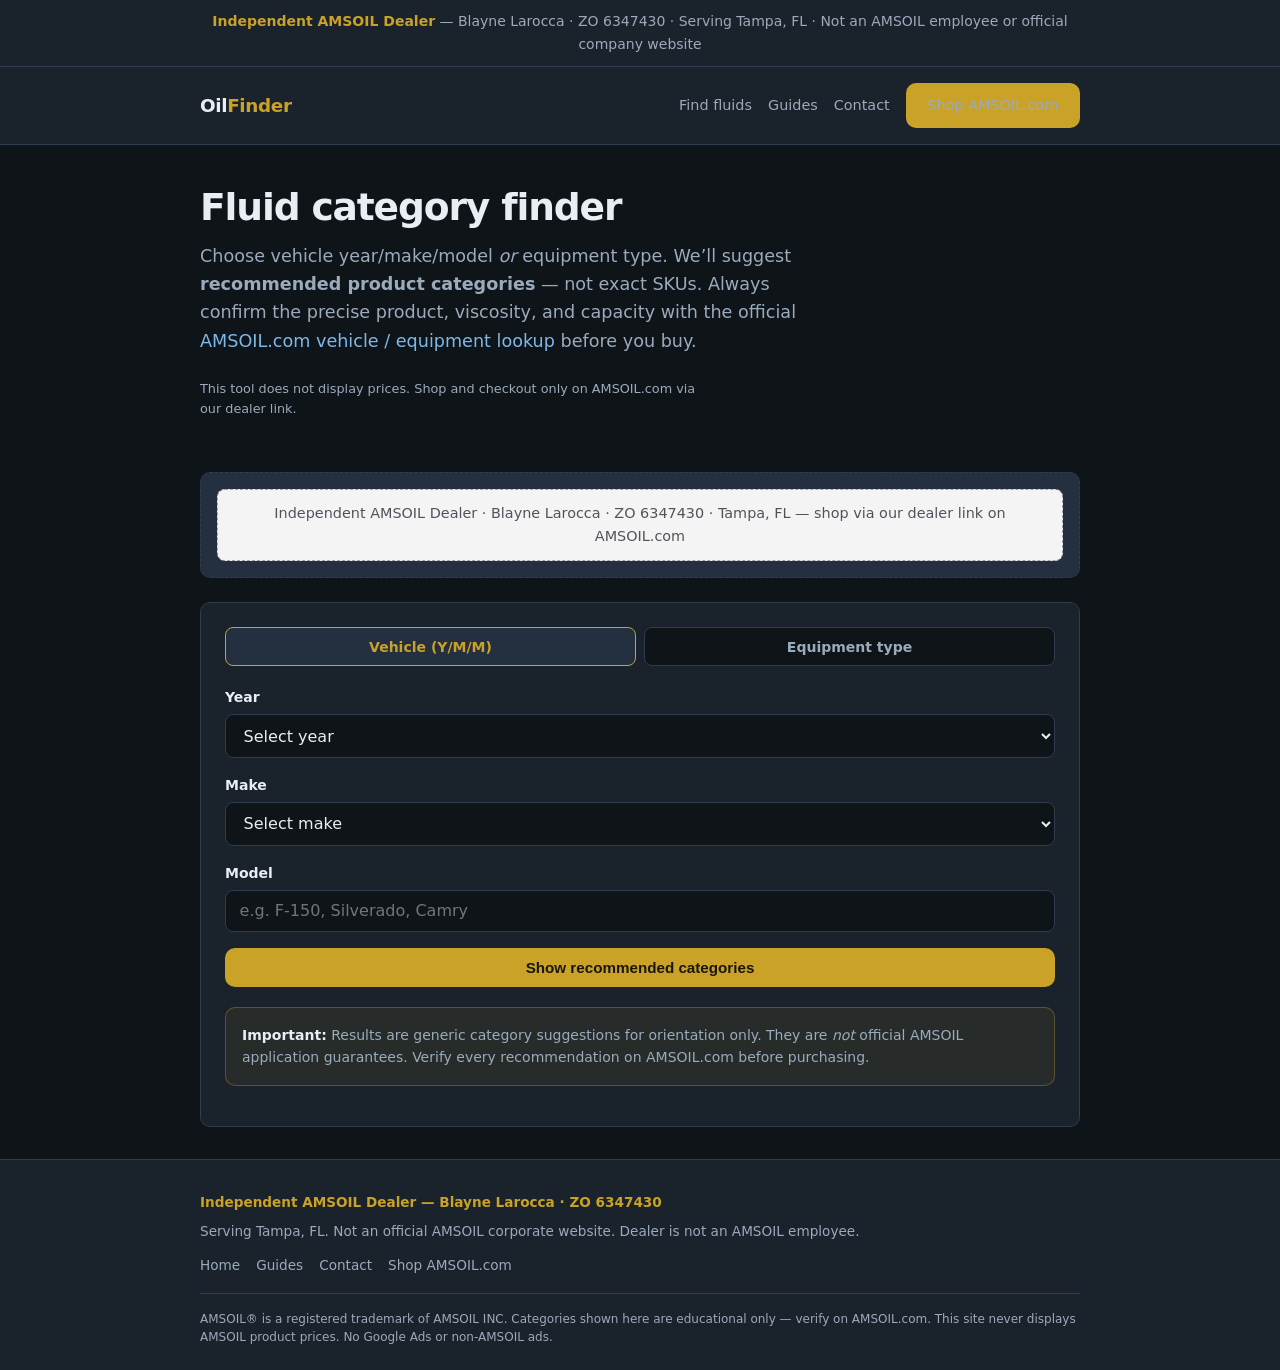
==== finder.html @ b57ad69c "Initial Oil Finder site (Tampa FL, ZO 6347430)" ====
<!DOCTYPE html>
<html lang="en">
<head>
  <meta charset="utf-8">
  <meta name="viewport" content="width=device-width, initial-scale=1">
  <title>Oil &amp; Fluid Finder | Blayne Larocca — Independent AMSOIL Dealer · Tampa, FL</title>
  <meta name="description" content="Year/make/model or equipment-type fluid category finder. Independent AMSOIL Dealer Blayne Larocca (ZO 6347430) in Tampa, FL. Categories only — verify exact products on AMSOIL.com. No prices on this site.">
  <meta name="robots" content="index,follow">
  <link rel="stylesheet" href="assets/styles.css">
</head>
<body>

  <div class="dealer-id" role="banner">
    <div class="wrap">
      <strong>Independent AMSOIL Dealer</strong>
      — Blayne Larocca · ZO 6347430 · Serving Tampa, FL
      <span aria-hidden="true"> · </span>
      Not an AMSOIL employee or official company website
    </div>
  </div>

  <header class="site-header">
    <div class="wrap inner">
      <a class="logo" href="index.html">Oil<span>Finder</span></a>
      <nav class="nav" aria-label="Primary">
        <a href="finder.html">Find fluids</a>
        <a href="index.html#guides">Guides</a>
        <a href="index.html#contact">Contact</a>
        <a class="btn btn-primary" href="https://www.amsoil.com/?zo=6347430" rel="noopener sponsored">Shop AMSOIL.com</a>
      </nav>
    </div>
  </header>

  <main>
    <section class="hero" style="padding-bottom:1rem;">
      <div class="wrap">
        <h1>Fluid category finder</h1>
        <p class="lede">
          Choose vehicle year/make/model <em>or</em> equipment type. We’ll suggest
          <strong>recommended product categories</strong> — not exact SKUs.
          Always confirm the precise product, viscosity, and capacity with the official
          <a href="https://www.amsoil.com/lookup/" rel="noopener" target="_blank">AMSOIL.com vehicle / equipment lookup</a>
          before you buy.
        </p>
        <p class="disclaimer">This tool does not display prices. Shop and checkout only on AMSOIL.com via our dealer link.</p>
      </div>
    </section>

    <div class="wrap">
      <div class="banner-slot" id="amsoil-banner">
        <!-- AMSOIL dealer banner: paste official code from Dealer Zone → My Dealer Website here -->
        <p class="banner-fallback" style="margin:0;padding:0.75rem 1rem;background:#f4f4f5;border:1px dashed #a1a1aa;border-radius:8px;font-size:0.9rem;color:#52525b;">
          Independent AMSOIL Dealer · Blayne Larocca · ZO 6347430 · Tampa, FL — shop via our dealer link on AMSOIL.com
        </p>
      </div>
    </div>

    <section style="padding-top:0;">
      <div class="wrap">
        <div class="form-panel">
          <div class="tabs" role="tablist" aria-label="Lookup mode">
            <button type="button" class="tab active" id="tab-vehicle" role="tab" aria-selected="true" aria-controls="panel-vehicle">Vehicle (Y/M/M)</button>
            <button type="button" class="tab" id="tab-equipment" role="tab" aria-selected="false" aria-controls="panel-equipment">Equipment type</button>
          </div>

          <form id="finder-form" action="#" method="get" novalidate>
            <div id="panel-vehicle" role="tabpanel">
              <div class="form-row">
                <label for="year">Year</label>
                <select id="year" name="year">
                  <option value="">Select year</option>
                </select>
              </div>
              <div class="form-row">
                <label for="make">Make</label>
                <select id="make" name="make">
                  <option value="">Select make</option>
                  <option>Chevrolet</option>
                  <option>GMC</option>
                  <option>Ford</option>
                  <option>Ram</option>
                  <option>Toyota</option>
                  <option>Honda</option>
                  <option>BMW</option>
                  <option>Mercedes-Benz</option>
                  <option>Volkswagen</option>
                  <option>Jeep</option>
                  <option>Other / see AMSOIL.com lookup</option>
                </select>
              </div>
              <div class="form-row">
                <label for="model">Model</label>
                <input type="text" id="model" name="model" placeholder="e.g. F-150, Silverado, Camry" autocomplete="off">
              </div>
            </div>

            <div id="panel-equipment" class="hidden" role="tabpanel">
              <div class="form-row">
                <label for="equipment">Equipment type</label>
                <select id="equipment" name="equipment">
                  <option value="">Select type</option>
                  <option value="diesel-pickup">Diesel pickup / truck</option>
                  <option value="gas-passenger">Gasoline passenger car / SUV</option>
                  <option value="european">European passenger car</option>
                  <option value="motorcycle">Motorcycle</option>
                  <option value="lawn">Lawn mower / outdoor power</option>
                  <option value="classic">Classic / vintage vehicle</option>
                  <option value="atv-utv">ATV / UTV / side-by-side</option>
                  <option value="marine">Marine / outboard (category only)</option>
                  <option value="other">Other — use AMSOIL.com lookup</option>
                </select>
              </div>
            </div>

            <button type="submit" class="btn btn-primary btn-block">Show recommended categories</button>
          </form>

          <div class="note-box" style="margin-top:1.25rem;">
            <strong style="color:var(--text);">Important:</strong>
            Results are generic category suggestions for orientation only.
            They are <em>not</em> official AMSOIL application guarantees.
            Verify every recommendation on AMSOIL.com before purchasing.
          </div>
        </div>

        <div class="results" id="results" aria-live="polite">
          <h2 class="section-title">Recommended product categories</h2>
          <p id="results-intro" style="color:var(--muted); font-size:0.95rem;"></p>
          <ul class="category-list" id="category-list"></ul>

          <div class="shop-cta">
            <p>Ready to buy? Complete your purchase on AMSOIL.com through our Independent Dealer link. <strong>No prices are shown on this site.</strong></p>
            <a class="btn btn-primary btn-lg" href="https://www.amsoil.com/?zo=6347430" rel="noopener sponsored">Shop on AMSOIL.com</a>
            <p style="margin:1rem 0 0; font-size:0.8rem;">
              Also open the official
              <a href="https://www.amsoil.com/lookup/" rel="noopener" target="_blank">vehicle / equipment lookup</a>
              to confirm exact products.
            </p>
          </div>
        </div>
      </div>
    </section>
  </main>

  <footer class="site-footer">
    <div class="wrap">
      <p class="footer-id">Independent AMSOIL Dealer — Blayne Larocca · ZO 6347430</p>
      <p>Serving Tampa, FL. Not an official AMSOIL corporate website. Dealer is not an AMSOIL employee.</p>
      <nav class="footer-nav" aria-label="Footer">
        <a href="index.html">Home</a>
        <a href="index.html#guides">Guides</a>
        <a href="index.html#contact">Contact</a>
        <a href="https://www.amsoil.com/?zo=6347430" rel="noopener sponsored">Shop AMSOIL.com</a>
      </nav>
      <div class="legal">
        AMSOIL® is a registered trademark of AMSOIL INC. Categories shown here are educational only — verify on AMSOIL.com.
        This site never displays AMSOIL product prices. No Google Ads or non-AMSOIL ads.
      </div>
    </div>
  </footer>

  <script>
    (function () {
      // Populate years (current year down to 1980) — placeholder UX only
      var yearSel = document.getElementById('year');
      var y = new Date().getFullYear() + 1;
      for (var i = y; i >= 1980; i--) {
        var opt = document.createElement('option');
        opt.value = String(i);
        opt.textContent = String(i);
        yearSel.appendChild(opt);
      }

      var tabVehicle = document.getElementById('tab-vehicle');
      var tabEquipment = document.getElementById('tab-equipment');
      var panelVehicle = document.getElementById('panel-vehicle');
      var panelEquipment = document.getElementById('panel-equipment');
      var mode = 'vehicle';

      function setMode(next) {
        mode = next;
        var isVehicle = next === 'vehicle';
        tabVehicle.classList.toggle('active', isVehicle);
        tabEquipment.classList.toggle('active', !isVehicle);
        tabVehicle.setAttribute('aria-selected', isVehicle ? 'true' : 'false');
        tabEquipment.setAttribute('aria-selected', isVehicle ? 'false' : 'true');
        panelVehicle.classList.toggle('hidden', !isVehicle);
        panelEquipment.classList.toggle('hidden', isVehicle);
      }

      tabVehicle.addEventListener('click', function () { setMode('vehicle'); });
      tabEquipment.addEventListener('click', function () { setMode('equipment'); });

      // Category maps — CATEGORIES ONLY, no fake SKUs, no prices
      var byEquipment = {
        'diesel-pickup': [
          { name: 'Heavy-duty / diesel engine oil', note: 'Match viscosity & API / OEM diesel specs on AMSOIL.com' },
          { name: 'Automatic or manual transmission fluid', note: 'Confirm transmission type in official lookup' },
          { name: 'Differential / gear lube', note: 'Front/rear as equipped; verify weight & limited-slip needs' },
          { name: 'Oil filter & by-pass filtration (if applicable)', note: 'Fitment via AMSOIL.com lookup' },
          { name: 'Coolant / antifreeze (as needed)', note: 'Follow OEM coolant chemistry requirements' }
        ],
        'gas-passenger': [
          { name: 'Passenger-car synthetic motor oil', note: 'Verify viscosity & API/ILSAC specs' },
          { name: 'Oil filter', note: 'Confirm fitment on AMSOIL.com' },
          { name: 'Automatic transmission fluid (if automatic)', note: 'Match OEM ATF specification' },
          { name: 'Differential / transfer case fluid (AWD/4WD)', note: 'As equipped — verify on lookup' }
        ],
        'european': [
          { name: 'European-formula / ACEA-minded motor oil', note: 'Match ACEA class & OEM approvals on AMSOIL.com' },
          { name: 'Oil filter', note: 'Confirm application' },
          { name: 'OEM-spec automatic transmission fluid', note: 'Many European cars need specific ATF — verify' },
          { name: 'Coolant meeting OEM chemistry', note: 'Do not mix incompatible coolants' }
        ],
        'motorcycle': [
          { name: 'Motorcycle engine oil (shared-sump or separate)', note: 'Confirm wet-clutch / JASO needs on AMSOIL.com' },
          { name: 'Fork oil / suspension fluid (as needed)', note: 'Match weight recommended by OEM' },
          { name: 'Chain lube or primary/transmission (as equipped)', note: 'Depends on bike design — verify' },
          { name: 'Oil filter', note: 'Confirm fitment' }
        ],
        'lawn': [
          { name: 'Small-engine / 4-stroke motor oil', note: 'Match viscosity for air-cooled engines' },
          { name: 'Grease for deck / linkages (as needed)', note: 'Optional maintenance category' },
          { name: 'Fuel additive / stabilizer (seasonal)', note: 'Follow label; verify product on AMSOIL.com' }
        ],
        'classic': [
          { name: 'Classic / high-zinc or appropriate motor oil', note: 'Flat-tappet & seal considerations — verify suitability' },
          { name: 'Gear lube for differential / manual gearbox', note: 'Match weight & GL rating' },
          { name: 'Grease', note: 'Chassis & bearings as applicable' },
          { name: 'Transmission fluid (if automatic)', note: 'Older ATF specs — confirm on AMSOIL.com' }
        ],
        'atv-utv': [
          { name: 'ATV/UTV engine oil', note: 'Confirm wet-clutch / OEM viscosity on AMSOIL.com' },
          { name: 'Transmission / differential fluid', note: 'As equipped' },
          { name: 'Grease', note: 'Suspension & driveline points' }
        ],
        'marine': [
          { name: 'Marine engine oil / outboard oil category', note: '2-stroke vs 4-stroke critical — verify on AMSOIL.com' },
          { name: 'Lower unit / gear lube (as equipped)', note: 'Confirm application' }
        ],
        'other': [
          { name: 'Use official AMSOIL.com lookup', note: 'Enter exact equipment for authoritative recommendations' }
        ]
      };

      var defaultVehicleCategories = [
        { name: 'Synthetic motor oil', note: 'Confirm viscosity & specifications for your exact engine' },
        { name: 'Oil filter', note: 'Fitment via AMSOIL.com vehicle lookup' },
        { name: 'Transmission fluid', note: 'Automatic, DCT, CVT, or manual — match OEM spec' },
        { name: 'Differential / transfer case fluid (if equipped)', note: 'Verify weights and limited-slip requirements' },
        { name: 'Coolant / grease (as needed)', note: 'Follow OEM guidance; verify products on AMSOIL.com' }
      ];

      function inferEquipmentFromMake(make, model) {
        var m = (make + ' ' + model).toLowerCase();
        if (/bmw|mercedes|volkswagen|audi|volvo|porsche|mini/.test(m)) return 'european';
        if (/silverado|sierra|f-?250|f-?350|ram 2500|ram 3500|powerstroke|duramax|cummins/.test(m)) return 'diesel-pickup';
        return 'gas-passenger';
      }

      var form = document.getElementById('finder-form');
      var results = document.getElementById('results');
      var list = document.getElementById('category-list');
      var intro = document.getElementById('results-intro');

      form.addEventListener('submit', function (e) {
        e.preventDefault();
        var cats;
        var label;

        if (mode === 'equipment') {
          var eq = document.getElementById('equipment').value;
          if (!eq) {
            alert('Please select an equipment type.');
            return;
          }
          cats = byEquipment[eq] || byEquipment.other;
          label = document.getElementById('equipment').selectedOptions[0].textContent;
        } else {
          var year = document.getElementById('year').value;
          var make = document.getElementById('make').value;
          var model = document.getElementById('model').value.trim();
          if (!year || !make) {
            alert('Please select year and make (model optional).');
            return;
          }
          var key = inferEquipmentFromMake(make, model);
          cats = byEquipment[key] || defaultVehicleCategories;
          label = year + ' ' + make + (model ? ' ' + model : '');
        }

        list.innerHTML = '';
        cats.forEach(function (c) {
          var li = document.createElement('li');
          li.innerHTML = c.name + '<small>' + c.note + '</small>';
          list.appendChild(li);
        });

        intro.textContent = 'Suggested categories for “' + label + '”. These are not exact SKUs and are not a substitute for the official AMSOIL.com lookup.';
        results.classList.add('visible');
        results.scrollIntoView({ behavior: 'smooth', block: 'start' });
      });
    })();
  </script>
</body>
</html>
---- assets/styles.css ----
/* Independent Dealer Oil Finder — shared styles (zero-spend, no ads) */
:root {
  --bg: #0f1419;
  --surface: #1a222c;
  --surface-2: #243040;
  --text: #e8eef4;
  --muted: #9aabbc;
  --accent: #c9a227;
  --accent-hover: #e0b82e;
  --link: #7eb8e8;
  --border: #2e3d4f;
  --success: #3d9a6a;
  --radius: 10px;
  --max: 920px;
  --font: system-ui, -apple-system, "Segoe UI", Roboto, "Helvetica Neue", Arial, sans-serif;
}

*, *::before, *::after { box-sizing: border-box; }

html { scroll-behavior: smooth; }

body {
  margin: 0;
  font-family: var(--font);
  background: var(--bg);
  color: var(--text);
  line-height: 1.6;
  font-size: 1rem;
  min-height: 100vh;
  display: flex;
  flex-direction: column;
}

a { color: var(--link); text-decoration: none; }
a:hover { text-decoration: underline; }

img { max-width: 100%; height: auto; }

.wrap {
  width: 100%;
  max-width: var(--max);
  margin: 0 auto;
  padding: 0 1.25rem;
}

/* ——— Independent Dealer banner (required ID) ——— */
.dealer-id {
  background: var(--surface);
  border-bottom: 1px solid var(--border);
  padding: 0.65rem 0;
  font-size: 0.875rem;
  color: var(--muted);
  text-align: center;
}

.dealer-id strong {
  color: var(--accent);
  font-weight: 600;
}

/* ——— Header ——— */
.site-header {
  background: var(--surface);
  border-bottom: 1px solid var(--border);
  padding: 1rem 0;
  position: sticky;
  top: 0;
  z-index: 40;
}

.site-header .inner {
  display: flex;
  flex-wrap: wrap;
  align-items: center;
  justify-content: space-between;
  gap: 0.75rem;
}

.logo {
  font-weight: 700;
  font-size: 1.15rem;
  color: var(--text);
  text-decoration: none;
  letter-spacing: -0.02em;
}

.logo span { color: var(--accent); }

.nav {
  display: flex;
  flex-wrap: wrap;
  gap: 0.35rem 1rem;
  align-items: center;
}

.nav a {
  color: var(--muted);
  font-size: 0.9rem;
  font-weight: 500;
  text-decoration: none;
}

.nav a:hover { color: var(--text); }

.btn {
  display: inline-block;
  padding: 0.7rem 1.35rem;
  border-radius: var(--radius);
  font-weight: 600;
  font-size: 0.95rem;
  border: none;
  cursor: pointer;
  text-align: center;
  text-decoration: none;
  transition: background 0.15s, color 0.15s, transform 0.1s;
}

.btn:hover { text-decoration: none; transform: translateY(-1px); }

.btn-primary {
  background: var(--accent);
  color: #1a1508;
}

.btn-primary:hover { background: var(--accent-hover); color: #1a1508; }

.btn-outline {
  background: transparent;
  color: var(--text);
  border: 1px solid var(--border);
}

.btn-outline:hover {
  border-color: var(--accent);
  color: var(--accent);
}

.btn-lg {
  padding: 0.95rem 1.75rem;
  font-size: 1.05rem;
}

.btn-block { display: block; width: 100%; }

/* ——— Hero ——— */
.hero {
  padding: 2.5rem 0 2rem;
}

.hero h1 {
  font-size: clamp(1.75rem, 5vw, 2.35rem);
  line-height: 1.2;
  margin: 0 0 0.75rem;
  letter-spacing: -0.03em;
}

.hero .lede {
  font-size: 1.1rem;
  color: var(--muted);
  max-width: 36em;
  margin: 0 0 1.5rem;
}

.hero-actions {
  display: flex;
  flex-wrap: wrap;
  gap: 0.75rem;
  margin-bottom: 1rem;
}

.disclaimer {
  font-size: 0.8rem;
  color: var(--muted);
  max-width: 40em;
}

.disclaimer a { color: var(--link); }

/* ——— Sections ——— */
section { padding: 2rem 0; }

.section-title {
  font-size: 1.35rem;
  margin: 0 0 1rem;
  letter-spacing: -0.02em;
}

.card-grid {
  display: grid;
  gap: 1rem;
  grid-template-columns: 1fr;
}

@media (min-width: 560px) {
  .card-grid { grid-template-columns: repeat(2, 1fr); }
}

@media (min-width: 800px) {
  .card-grid.cols-3 { grid-template-columns: repeat(3, 1fr); }
}

.card {
  background: var(--surface);
  border: 1px solid var(--border);
  border-radius: var(--radius);
  padding: 1.25rem;
}

.card h3 {
  margin: 0 0 0.5rem;
  font-size: 1.05rem;
}

.card p {
  margin: 0;
  color: var(--muted);
  font-size: 0.925rem;
}

.card a.card-link {
  display: inline-block;
  margin-top: 0.75rem;
  font-weight: 600;
  font-size: 0.9rem;
}

.steps {
  list-style: none;
  padding: 0;
  margin: 0;
  counter-reset: step;
}

.steps li {
  position: relative;
  padding: 1rem 1rem 1rem 3.25rem;
  background: var(--surface);
  border: 1px solid var(--border);
  border-radius: var(--radius);
  margin-bottom: 0.75rem;
}

.steps li::before {
  counter-increment: step;
  content: counter(step);
  position: absolute;
  left: 1rem;
  top: 1rem;
  width: 1.6rem;
  height: 1.6rem;
  background: var(--accent);
  color: #1a1508;
  border-radius: 50%;
  font-weight: 700;
  font-size: 0.85rem;
  display: flex;
  align-items: center;
  justify-content: center;
}

.steps li strong { color: var(--text); }
.steps li span { color: var(--muted); font-size: 0.925rem; display: block; margin-top: 0.25rem; }

/* ——— Banner slot ——— */
.banner-slot {
  background: var(--surface-2);
  border: 1px dashed var(--border);
  border-radius: var(--radius);
  padding: 1rem;
  text-align: center;
  margin: 1.5rem 0;
  min-height: 60px;
  color: var(--muted);
  font-size: 0.8rem;
}

/* ——— Forms (finder) ——— */
.form-panel {
  background: var(--surface);
  border: 1px solid var(--border);
  border-radius: var(--radius);
  padding: 1.5rem;
}

.form-row {
  margin-bottom: 1rem;
}

.form-row label {
  display: block;
  font-weight: 600;
  font-size: 0.875rem;
  margin-bottom: 0.35rem;
  color: var(--text);
}

.form-row select,
.form-row input[type="text"],
.form-row input[type="email"],
.form-row input[type="number"] {
  width: 100%;
  padding: 0.65rem 0.85rem;
  border-radius: 8px;
  border: 1px solid var(--border);
  background: var(--bg);
  color: var(--text);
  font-size: 1rem;
  font-family: inherit;
}

.form-row select:focus,
.form-row input:focus {
  outline: 2px solid var(--accent);
  outline-offset: 1px;
}

.tabs {
  display: flex;
  gap: 0.5rem;
  margin-bottom: 1.25rem;
}

.tab {
  flex: 1;
  padding: 0.65rem;
  background: var(--bg);
  border: 1px solid var(--border);
  border-radius: 8px;
  color: var(--muted);
  font-weight: 600;
  font-size: 0.875rem;
  cursor: pointer;
  font-family: inherit;
}

.tab.active {
  background: var(--surface-2);
  border-color: var(--accent);
  color: var(--accent);
}

.results {
  margin-top: 1.5rem;
  display: none;
}

.results.visible { display: block; }

.category-list {
  list-style: none;
  padding: 0;
  margin: 0 0 1.25rem;
}

.category-list li {
  background: var(--surface-2);
  border: 1px solid var(--border);
  border-radius: 8px;
  padding: 0.85rem 1rem;
  margin-bottom: 0.5rem;
  font-weight: 500;
}

.category-list li small {
  display: block;
  color: var(--muted);
  font-weight: 400;
  font-size: 0.8rem;
  margin-top: 0.2rem;
}

.note-box {
  background: rgba(201, 162, 39, 0.08);
  border: 1px solid rgba(201, 162, 39, 0.35);
  border-radius: var(--radius);
  padding: 1rem;
  font-size: 0.875rem;
  color: var(--muted);
  margin: 1rem 0;
}

.shop-cta {
  text-align: center;
  padding: 1.5rem;
  background: var(--surface);
  border: 2px solid var(--accent);
  border-radius: var(--radius);
  margin: 1.5rem 0;
}

.shop-cta p {
  margin: 0 0 1rem;
  color: var(--muted);
  font-size: 0.9rem;
}

/* ——— Guide article ——— */
.guide-hero {
  padding: 2rem 0 1rem;
  border-bottom: 1px solid var(--border);
  margin-bottom: 1.5rem;
}

.guide-hero h1 {
  font-size: clamp(1.5rem, 4vw, 2rem);
  margin: 0 0 0.5rem;
  letter-spacing: -0.02em;
}

.guide-meta {
  color: var(--muted);
  font-size: 0.875rem;
}

.prose {
  max-width: 40em;
}

.prose h2 {
  font-size: 1.2rem;
  margin: 1.75rem 0 0.5rem;
}

.prose p { color: var(--muted); margin: 0 0 1rem; }
.prose ul { color: var(--muted); padding-left: 1.25rem; margin: 0 0 1rem; }
.prose li { margin-bottom: 0.35rem; }

/* ——— Contact ——— */
.contact-card {
  background: var(--surface);
  border: 1px solid var(--border);
  border-radius: var(--radius);
  padding: 1.5rem;
}

.contact-card dl {
  margin: 0;
  display: grid;
  gap: 0.75rem;
}

.contact-card dt {
  font-size: 0.75rem;
  text-transform: uppercase;
  letter-spacing: 0.04em;
  color: var(--muted);
  margin: 0;
}

.contact-card dd {
  margin: 0.15rem 0 0;
  font-weight: 500;
}

.privacy-note {
  font-size: 0.8rem;
  color: var(--muted);
  margin-top: 1rem;
}

/* ——— Footer ——— */
.site-footer {
  margin-top: auto;
  background: var(--surface);
  border-top: 1px solid var(--border);
  padding: 2rem 0 1.5rem;
  font-size: 0.85rem;
  color: var(--muted);
}

.site-footer .footer-id {
  color: var(--accent);
  font-weight: 600;
  margin-bottom: 0.5rem;
}

.site-footer p { margin: 0 0 0.5rem; }

.site-footer .legal {
  margin-top: 1rem;
  padding-top: 1rem;
  border-top: 1px solid var(--border);
  font-size: 0.75rem;
  line-height: 1.5;
}

.footer-nav {
  display: flex;
  flex-wrap: wrap;
  gap: 0.5rem 1rem;
  margin: 0.75rem 0;
}

.footer-nav a { color: var(--muted); font-size: 0.85rem; }

.hidden { display: none !important; }
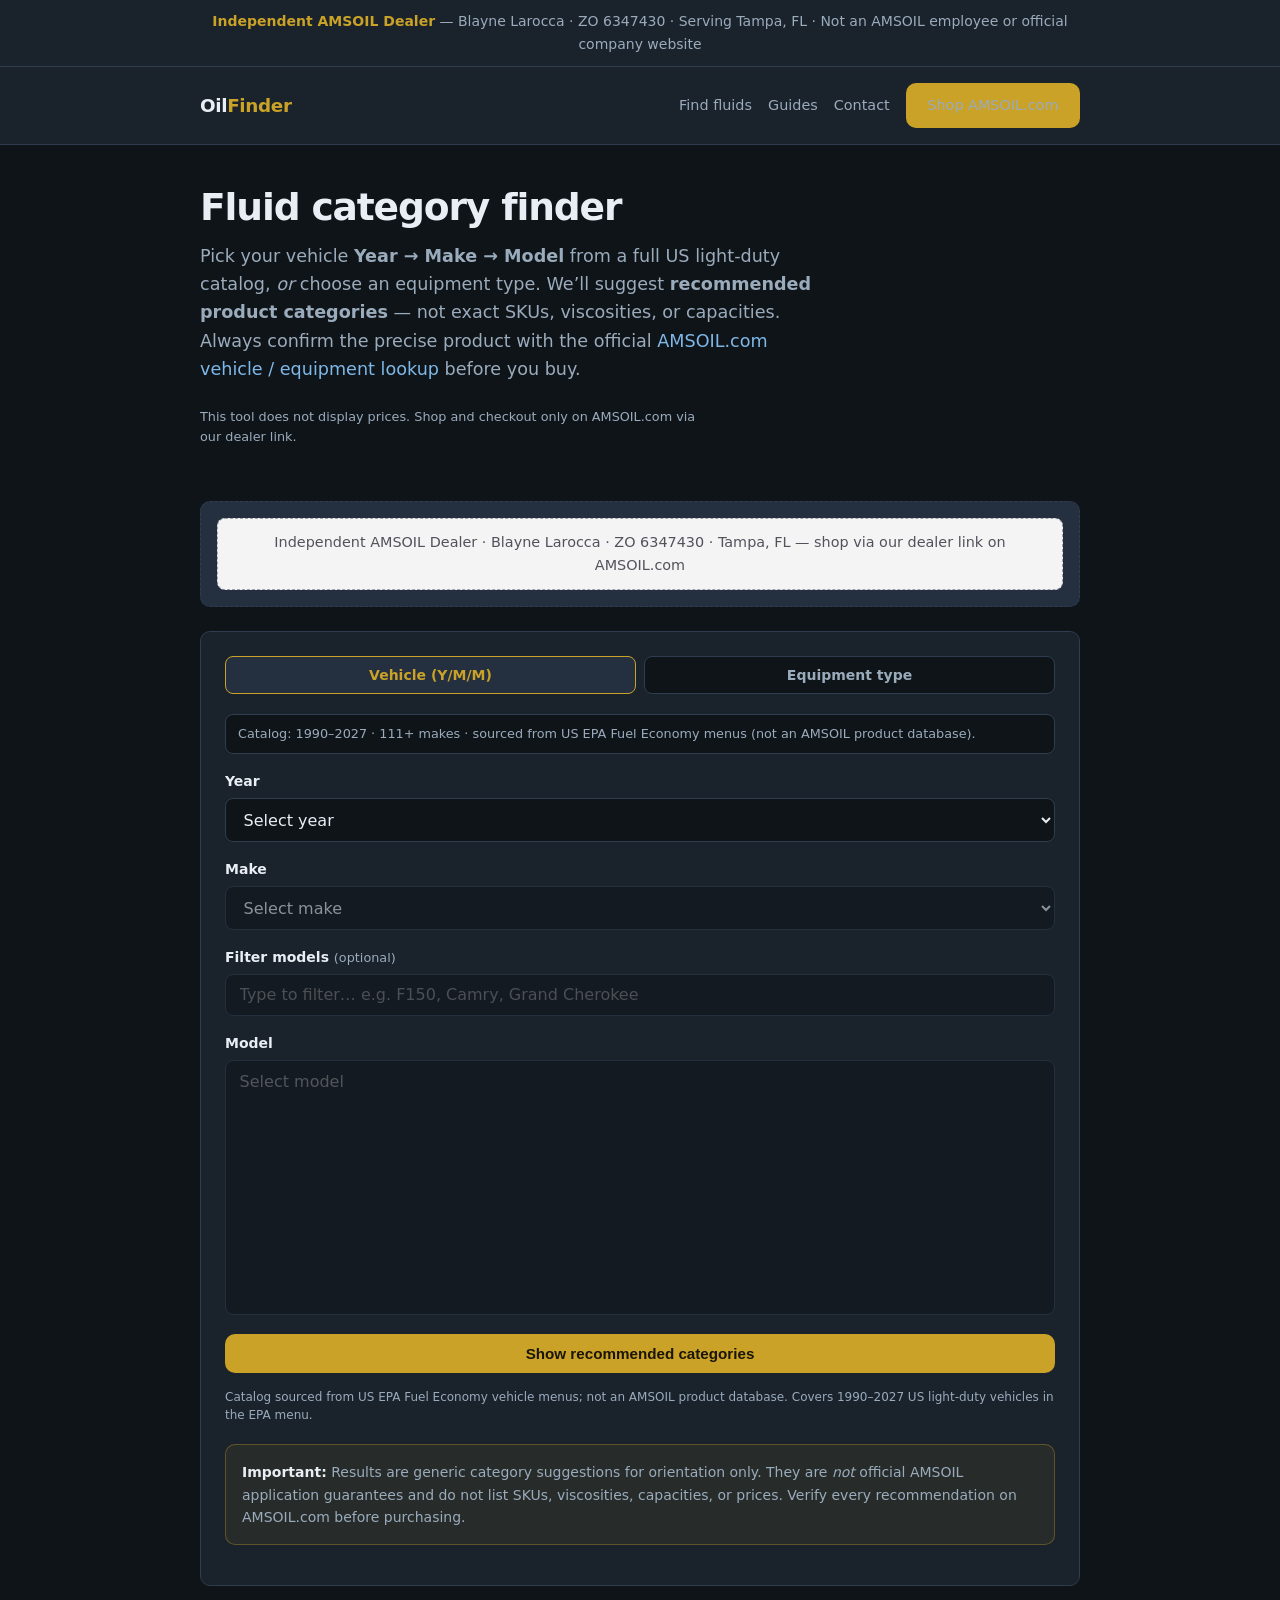
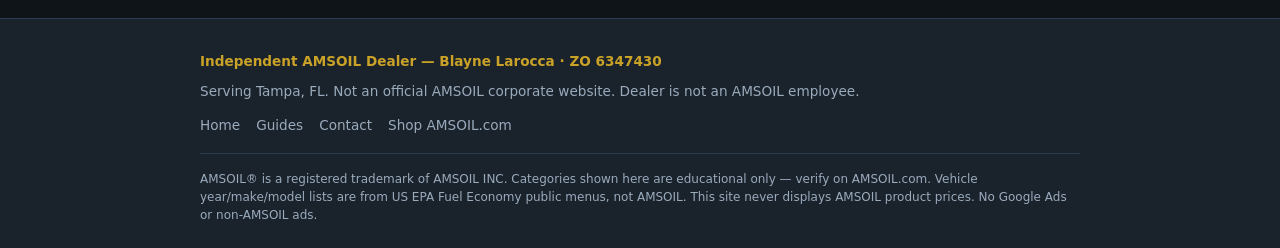
==== commit 78f867cd: "Expand finder with EPA Year→Make→Model vehicle catalog Lazy-load split year JSON from US EPA Fuel Ec" ====
--- a/finder.html
+++ b/finder.html
@@ -4,7 +4,7 @@
   <meta charset="utf-8">
   <meta name="viewport" content="width=device-width, initial-scale=1">
   <title>Oil &amp; Fluid Finder | Blayne Larocca — Independent AMSOIL Dealer · Tampa, FL</title>
-  <meta name="description" content="Year/make/model or equipment-type fluid category finder. Independent AMSOIL Dealer Blayne Larocca (ZO 6347430) in Tampa, FL. Categories only — verify exact products on AMSOIL.com. No prices on this site.">
+  <meta name="description" content="Year/make/model oil finder for US cars, trucks, and SUVs — then verify categories on AMSOIL.com. Independent AMSOIL Dealer Blayne Larocca (ZO 6347430) in Tampa, FL. No prices on this site.">
   <meta name="robots" content="index,follow">
   <link rel="stylesheet" href="assets/styles.css">
 </head>
@@ -36,10 +36,11 @@
       <div class="wrap">
         <h1>Fluid category finder</h1>
         <p class="lede">
-          Choose vehicle year/make/model <em>or</em> equipment type. We’ll suggest
-          <strong>recommended product categories</strong> — not exact SKUs.
-          Always confirm the precise product, viscosity, and capacity with the official
-          <a href="https://www.amsoil.com/lookup/" rel="noopener" target="_blank">AMSOIL.com vehicle / equipment lookup</a>
+          Pick your vehicle <strong>Year → Make → Model</strong> from a full US light-duty catalog,
+          <em>or</em> choose an equipment type. We’ll suggest
+          <strong>recommended product categories</strong> — not exact SKUs, viscosities, or capacities.
+          Always confirm the precise product with the official
+          <a href="https://www.amsoil.com/lookup/?zo=6347430" rel="noopener" target="_blank">AMSOIL.com vehicle / equipment lookup</a>
           before you buy.
         </p>
         <p class="disclaimer">This tool does not display prices. Shop and checkout only on AMSOIL.com via our dealer link.</p>
@@ -63,34 +64,31 @@
             <button type="button" class="tab" id="tab-equipment" role="tab" aria-selected="false" aria-controls="panel-equipment">Equipment type</button>
           </div>
 
+          <p id="catalog-status" class="catalog-status" role="status" aria-live="polite"></p>
+
           <form id="finder-form" action="#" method="get" novalidate>
             <div id="panel-vehicle" role="tabpanel">
               <div class="form-row">
                 <label for="year">Year</label>
-                <select id="year" name="year">
+                <select id="year" name="year" required>
                   <option value="">Select year</option>
                 </select>
               </div>
               <div class="form-row">
                 <label for="make">Make</label>
-                <select id="make" name="make">
+                <select id="make" name="make" required disabled>
                   <option value="">Select make</option>
-                  <option>Chevrolet</option>
-                  <option>GMC</option>
-                  <option>Ford</option>
-                  <option>Ram</option>
-                  <option>Toyota</option>
-                  <option>Honda</option>
-                  <option>BMW</option>
-                  <option>Mercedes-Benz</option>
-                  <option>Volkswagen</option>
-                  <option>Jeep</option>
-                  <option>Other / see AMSOIL.com lookup</option>
                 </select>
               </div>
               <div class="form-row">
+                <label for="model-filter">Filter models <span class="label-hint">(optional)</span></label>
+                <input type="search" id="model-filter" name="model_filter" placeholder="Type to filter… e.g. F150, Camry, Grand Cherokee" autocomplete="off" disabled>
+              </div>
+              <div class="form-row">
                 <label for="model">Model</label>
-                <input type="text" id="model" name="model" placeholder="e.g. F-150, Silverado, Camry" autocomplete="off">
+                <select id="model" name="model" required disabled size="8" class="model-select">
+                  <option value="">Select model</option>
+                </select>
               </div>
             </div>
 
@@ -115,27 +113,30 @@
             <button type="submit" class="btn btn-primary btn-block">Show recommended categories</button>
           </form>
 
+          <p id="catalog-source-note" class="catalog-source-note">
+            Catalog sourced from US EPA Fuel Economy vehicle menus; not an AMSOIL product database.
+          </p>
+
           <div class="note-box" style="margin-top:1.25rem;">
             <strong style="color:var(--text);">Important:</strong>
             Results are generic category suggestions for orientation only.
-            They are <em>not</em> official AMSOIL application guarantees.
+            They are <em>not</em> official AMSOIL application guarantees and do not list SKUs, viscosities, capacities, or prices.
             Verify every recommendation on AMSOIL.com before purchasing.
           </div>
         </div>
 
         <div class="results" id="results" aria-live="polite">
           <h2 class="section-title">Recommended product categories</h2>
+          <p class="results-vehicle" id="results-vehicle"></p>
           <p id="results-intro" style="color:var(--muted); font-size:0.95rem;"></p>
           <ul class="category-list" id="category-list"></ul>
 
           <div class="shop-cta">
-            <p>Ready to buy? Complete your purchase on AMSOIL.com through our Independent Dealer link. <strong>No prices are shown on this site.</strong></p>
-            <a class="btn btn-primary btn-lg" href="https://www.amsoil.com/?zo=6347430" rel="noopener sponsored">Shop on AMSOIL.com</a>
-            <p style="margin:1rem 0 0; font-size:0.8rem;">
-              Also open the official
-              <a href="https://www.amsoil.com/lookup/" rel="noopener" target="_blank">vehicle / equipment lookup</a>
-              to confirm exact products.
-            </p>
+            <p>Confirm exact products on AMSOIL.com, then shop through our Independent Dealer link. <strong>No prices are shown on this site.</strong></p>
+            <div class="cta-row">
+              <a class="btn btn-primary btn-lg" id="cta-lookup" href="https://www.amsoil.com/lookup/?zo=6347430" rel="noopener" target="_blank">Verify on AMSOIL.com lookup</a>
+              <a class="btn btn-outline btn-lg" id="cta-shop" href="https://www.amsoil.com/?zo=6347430" rel="noopener sponsored">Shop AMSOIL.com</a>
+            </div>
           </div>
         </div>
       </div>
@@ -154,153 +155,12 @@
       </nav>
       <div class="legal">
         AMSOIL® is a registered trademark of AMSOIL INC. Categories shown here are educational only — verify on AMSOIL.com.
+        Vehicle year/make/model lists are from US EPA Fuel Economy public menus, not AMSOIL.
         This site never displays AMSOIL product prices. No Google Ads or non-AMSOIL ads.
       </div>
     </div>
   </footer>
 
-  <script>
-    (function () {
-      // Populate years (current year down to 1980) — placeholder UX only
-      var yearSel = document.getElementById('year');
-      var y = new Date().getFullYear() + 1;
-      for (var i = y; i >= 1980; i--) {
-        var opt = document.createElement('option');
-        opt.value = String(i);
-        opt.textContent = String(i);
-        yearSel.appendChild(opt);
-      }
-
-      var tabVehicle = document.getElementById('tab-vehicle');
-      var tabEquipment = document.getElementById('tab-equipment');
-      var panelVehicle = document.getElementById('panel-vehicle');
-      var panelEquipment = document.getElementById('panel-equipment');
-      var mode = 'vehicle';
-
-      function setMode(next) {
-        mode = next;
-        var isVehicle = next === 'vehicle';
-        tabVehicle.classList.toggle('active', isVehicle);
-        tabEquipment.classList.toggle('active', !isVehicle);
-        tabVehicle.setAttribute('aria-selected', isVehicle ? 'true' : 'false');
-        tabEquipment.setAttribute('aria-selected', isVehicle ? 'false' : 'true');
-        panelVehicle.classList.toggle('hidden', !isVehicle);
-        panelEquipment.classList.toggle('hidden', isVehicle);
-      }
-
-      tabVehicle.addEventListener('click', function () { setMode('vehicle'); });
-      tabEquipment.addEventListener('click', function () { setMode('equipment'); });
-
-      // Category maps — CATEGORIES ONLY, no fake SKUs, no prices
-      var byEquipment = {
-        'diesel-pickup': [
-          { name: 'Heavy-duty / diesel engine oil', note: 'Match viscosity & API / OEM diesel specs on AMSOIL.com' },
-          { name: 'Automatic or manual transmission fluid', note: 'Confirm transmission type in official lookup' },
-          { name: 'Differential / gear lube', note: 'Front/rear as equipped; verify weight & limited-slip needs' },
-          { name: 'Oil filter & by-pass filtration (if applicable)', note: 'Fitment via AMSOIL.com lookup' },
-          { name: 'Coolant / antifreeze (as needed)', note: 'Follow OEM coolant chemistry requirements' }
-        ],
-        'gas-passenger': [
-          { name: 'Passenger-car synthetic motor oil', note: 'Verify viscosity & API/ILSAC specs' },
-          { name: 'Oil filter', note: 'Confirm fitment on AMSOIL.com' },
-          { name: 'Automatic transmission fluid (if automatic)', note: 'Match OEM ATF specification' },
-          { name: 'Differential / transfer case fluid (AWD/4WD)', note: 'As equipped — verify on lookup' }
-        ],
-        'european': [
-          { name: 'European-formula / ACEA-minded motor oil', note: 'Match ACEA class & OEM approvals on AMSOIL.com' },
-          { name: 'Oil filter', note: 'Confirm application' },
-          { name: 'OEM-spec automatic transmission fluid', note: 'Many European cars need specific ATF — verify' },
-          { name: 'Coolant meeting OEM chemistry', note: 'Do not mix incompatible coolants' }
-        ],
-        'motorcycle': [
-          { name: 'Motorcycle engine oil (shared-sump or separate)', note: 'Confirm wet-clutch / JASO needs on AMSOIL.com' },
-          { name: 'Fork oil / suspension fluid (as needed)', note: 'Match weight recommended by OEM' },
-          { name: 'Chain lube or primary/transmission (as equipped)', note: 'Depends on bike design — verify' },
-          { name: 'Oil filter', note: 'Confirm fitment' }
-        ],
-        'lawn': [
-          { name: 'Small-engine / 4-stroke motor oil', note: 'Match viscosity for air-cooled engines' },
-          { name: 'Grease for deck / linkages (as needed)', note: 'Optional maintenance category' },
-          { name: 'Fuel additive / stabilizer (seasonal)', note: 'Follow label; verify product on AMSOIL.com' }
-        ],
-        'classic': [
-          { name: 'Classic / high-zinc or appropriate motor oil', note: 'Flat-tappet & seal considerations — verify suitability' },
-          { name: 'Gear lube for differential / manual gearbox', note: 'Match weight & GL rating' },
-          { name: 'Grease', note: 'Chassis & bearings as applicable' },
-          { name: 'Transmission fluid (if automatic)', note: 'Older ATF specs — confirm on AMSOIL.com' }
-        ],
-        'atv-utv': [
-          { name: 'ATV/UTV engine oil', note: 'Confirm wet-clutch / OEM viscosity on AMSOIL.com' },
-          { name: 'Transmission / differential fluid', note: 'As equipped' },
-          { name: 'Grease', note: 'Suspension & driveline points' }
-        ],
-        'marine': [
-          { name: 'Marine engine oil / outboard oil category', note: '2-stroke vs 4-stroke critical — verify on AMSOIL.com' },
-          { name: 'Lower unit / gear lube (as equipped)', note: 'Confirm application' }
-        ],
-        'other': [
-          { name: 'Use official AMSOIL.com lookup', note: 'Enter exact equipment for authoritative recommendations' }
-        ]
-      };
-
-      var defaultVehicleCategories = [
-        { name: 'Synthetic motor oil', note: 'Confirm viscosity & specifications for your exact engine' },
-        { name: 'Oil filter', note: 'Fitment via AMSOIL.com vehicle lookup' },
-        { name: 'Transmission fluid', note: 'Automatic, DCT, CVT, or manual — match OEM spec' },
-        { name: 'Differential / transfer case fluid (if equipped)', note: 'Verify weights and limited-slip requirements' },
-        { name: 'Coolant / grease (as needed)', note: 'Follow OEM guidance; verify products on AMSOIL.com' }
-      ];
-
-      function inferEquipmentFromMake(make, model) {
-        var m = (make + ' ' + model).toLowerCase();
-        if (/bmw|mercedes|volkswagen|audi|volvo|porsche|mini/.test(m)) return 'european';
-        if (/silverado|sierra|f-?250|f-?350|ram 2500|ram 3500|powerstroke|duramax|cummins/.test(m)) return 'diesel-pickup';
-        return 'gas-passenger';
-      }
-
-      var form = document.getElementById('finder-form');
-      var results = document.getElementById('results');
-      var list = document.getElementById('category-list');
-      var intro = document.getElementById('results-intro');
-
-      form.addEventListener('submit', function (e) {
-        e.preventDefault();
-        var cats;
-        var label;
-
-        if (mode === 'equipment') {
-          var eq = document.getElementById('equipment').value;
-          if (!eq) {
-            alert('Please select an equipment type.');
-            return;
-          }
-          cats = byEquipment[eq] || byEquipment.other;
-          label = document.getElementById('equipment').selectedOptions[0].textContent;
-        } else {
-          var year = document.getElementById('year').value;
-          var make = document.getElementById('make').value;
-          var model = document.getElementById('model').value.trim();
-          if (!year || !make) {
-            alert('Please select year and make (model optional).');
-            return;
-          }
-          var key = inferEquipmentFromMake(make, model);
-          cats = byEquipment[key] || defaultVehicleCategories;
-          label = year + ' ' + make + (model ? ' ' + model : '');
-        }
-
-        list.innerHTML = '';
-        cats.forEach(function (c) {
-          var li = document.createElement('li');
-          li.innerHTML = c.name + '<small>' + c.note + '</small>';
-          list.appendChild(li);
-        });
-
-        intro.textContent = 'Suggested categories for “' + label + '”. These are not exact SKUs and are not a substitute for the official AMSOIL.com lookup.';
-        results.classList.add('visible');
-        results.scrollIntoView({ behavior: 'smooth', block: 'start' });
-      });
-    })();
-  </script>
+  <script src="assets/finder.js" defer></script>
 </body>
 </html>
--- a/assets/styles.css
+++ b/assets/styles.css
@@ -494,3 +494,83 @@
 .footer-nav a { color: var(--muted); font-size: 0.85rem; }
 
 .hidden { display: none !important; }
+
+/* ——— Finder catalog UX ——— */
+.catalog-status {
+  margin: 0 0 1rem;
+  padding: 0.55rem 0.75rem;
+  background: var(--bg);
+  border: 1px solid var(--border);
+  border-radius: 8px;
+  font-size: 0.8rem;
+  color: var(--muted);
+}
+
+.catalog-status.is-error {
+  border-color: #b45353;
+  color: #f0a8a8;
+}
+
+.catalog-status[hidden] {
+  display: none;
+}
+
+.catalog-source-note {
+  margin: 1rem 0 0;
+  font-size: 0.75rem;
+  color: var(--muted);
+  line-height: 1.45;
+}
+
+.label-hint {
+  font-weight: 400;
+  color: var(--muted);
+  font-size: 0.8rem;
+}
+
+.form-row select.model-select {
+  height: auto;
+  min-height: 10rem;
+  padding: 0.35rem;
+}
+
+.form-row select.model-select option {
+  padding: 0.35rem 0.5rem;
+}
+
+.results-vehicle {
+  font-size: 1.15rem;
+  font-weight: 700;
+  color: var(--accent);
+  margin: 0 0 0.5rem;
+}
+
+.cta-row {
+  display: flex;
+  flex-wrap: wrap;
+  gap: 0.75rem;
+  justify-content: center;
+  align-items: center;
+}
+
+.form-row input[type="search"] {
+  width: 100%;
+  padding: 0.65rem 0.85rem;
+  border-radius: 8px;
+  border: 1px solid var(--border);
+  background: var(--bg);
+  color: var(--text);
+  font-size: 1rem;
+  font-family: inherit;
+}
+
+.form-row input[type="search"]:focus {
+  outline: 2px solid var(--accent);
+  outline-offset: 1px;
+}
+
+.form-row select:disabled,
+.form-row input:disabled {
+  opacity: 0.55;
+  cursor: not-allowed;
+}
